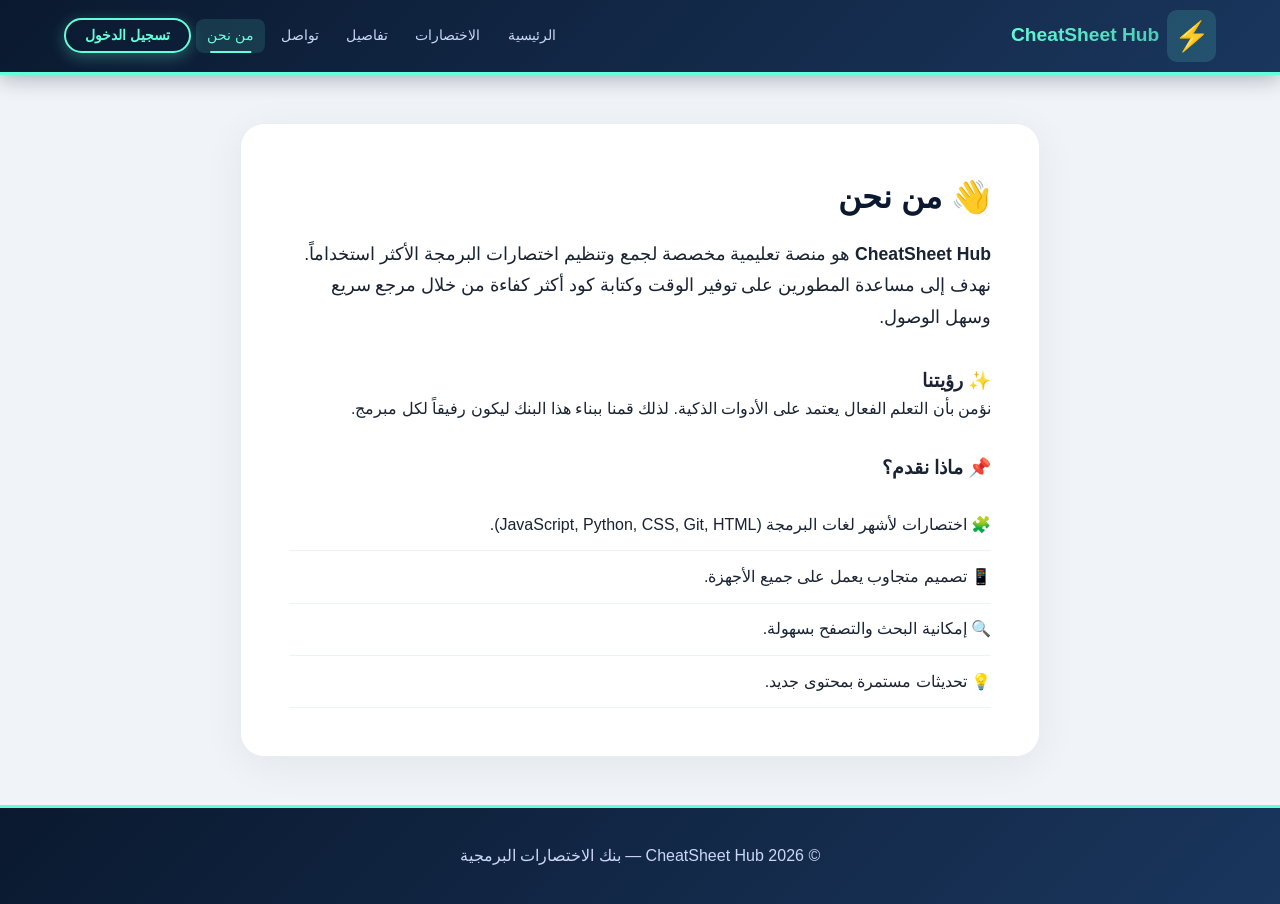
==== about.html @ feb49780 "Add files via upload" ====
<!DOCTYPE html>
<html lang="ar" dir="rtl">
<head>
    <meta charset="UTF-8" />
    <meta name="viewport" content="width=device-width, initial-scale=1.0" />
    <title>CheatSheet Hub | من نحن</title>
    <link rel="stylesheet" href="style.css" />
</head>
<body>
    <header class="navbar">
        <div class="container nav-container">
            <div class="logo">
                <span class="logo-icon">⚡</span>
                <span class="logo-text">CheatSheet Hub</span>
            </div>
            <nav class="nav-links">
                <a href="index.html">الرئيسية</a>
                <a href="cheatsheets.html">الاختصارات</a>
                <a href="detail.html">تفاصيل</a>
                <a href="contact.html">تواصل</a>
                <a href="about.html" class="active">من نحن</a>
                <a href="login.html" class="login-btn">تسجيل الدخول</a>
            </nav>
        </div>
    </header>

    <main>
        <div class="about-content">
            <h2>👋 من نحن</h2>
            <p style="font-size:1.1rem; line-height:1.8;">
                <strong>CheatSheet Hub</strong> هو منصة تعليمية مخصصة لجمع وتنظيم اختصارات البرمجة الأكثر استخداماً.
                نهدف إلى مساعدة المطورين على توفير الوقت وكتابة كود أكثر كفاءة من خلال مرجع سريع وسهل الوصول.
            </p>
            <h3 style="margin-top:2rem;">✨ رؤيتنا</h3>
            <p>نؤمن بأن التعلم الفعال يعتمد على الأدوات الذكية. لذلك قمنا ببناء هذا البنك ليكون رفيقاً لكل مبرمج.</p>

            <h3 style="margin-top:2rem;">📌 ماذا نقدم؟</h3>
            <ul>
                <li>🧩 اختصارات لأشهر لغات البرمجة (JavaScript, Python, CSS, Git, HTML).</li>
                <li>📱 تصميم متجاوب يعمل على جميع الأجهزة.</li>
                <li>🔍 إمكانية البحث والتصفح بسهولة.</li>
                <li>💡 تحديثات مستمرة بمحتوى جديد.</li>
            </ul>
        </div>
    </main>

    <footer class="footer">
        <div class="container">
            <p>© 2026 CheatSheet Hub — بنك الاختصارات البرمجية</p>
        </div>
    </footer>

    <script src="script.js"></script>
</body>
</html>
---- style.css ----
/* ============================================
   CheatSheet Hub - Style Sheet (نسخة محدثة)
   اللون الأساسي: أزرق داكن (#0a192f) مع لمسات زرقاء فاتحة
   ============================================ */

/* ---------- إعدادات عامة ---------- */
* {
    margin: 0;
    padding: 0;
    box-sizing: border-box;
    font-family: 'Segoe UI', Tahoma, Geneva, Verdana, sans-serif;
}

body {
    background-color: #f0f4f8;
    color: #1a2332;
    line-height: 1.6;
    display: flex;
    flex-direction: column;
    min-height: 100vh;
}

.container {
    max-width: 1200px;
    margin: 0 auto;
    padding: 0 24px;
}

a {
    text-decoration: none;
    color: inherit;
}

/* ---------- شريط التنقل (محدث) ---------- */
.navbar {
    background: linear-gradient(135deg, #0a192f 0%, #1a365d 100%);
    color: #fff;
    padding: 0.8rem 0;
    box-shadow: 0 4px 20px rgba(10, 25, 47, 0.3);
    position: sticky;
    top: 0;
    z-index: 100;
    border-bottom: 3px solid #64ffda;
}

.nav-container {
    display: flex;
    justify-content: space-between;
    align-items: center;
    flex-wrap: wrap;
    gap: 0.8rem;
}

.logo {
    display: flex;
    align-items: center;
    gap: 10px;
    font-size: 1.6rem;
    font-weight: 700;
}

.logo-icon {
    font-size: 2rem;
    background: rgba(100, 255, 218, 0.15);
    padding: 0.3rem;
    border-radius: 12px;
}

.logo-text {
    background: linear-gradient(135deg, #64ffda, #48c9b0);
    -webkit-background-clip: text;
    -webkit-text-fill-color: transparent;
    background-clip: text;
}

.nav-links {
    display: flex;
    align-items: center;
    gap: 0.3rem;
    flex-wrap: wrap;
}

.nav-links a {
    color: #ccd6f6;
    font-weight: 500;
    padding: 0.5rem 1rem;
    border-radius: 8px;
    transition: all 0.3s ease;
    font-size: 0.95rem;
    position: relative;
}

.nav-links a::after {
    content: '';
    position: absolute;
    bottom: 0;
    left: 50%;
    transform: translateX(-50%);
    width: 0;
    height: 2px;
    background: #64ffda;
    transition: width 0.3s ease;
}

.nav-links a:hover::after {
    width: 60%;
}

.nav-links a:hover {
    color: #64ffda;
    background-color: rgba(100, 255, 218, 0.08);
}

.nav-links a.active {
    color: #64ffda;
    background-color: rgba(100, 255, 218, 0.12);
}

.nav-links a.active::after {
    width: 60%;
}

.login-btn {
    background: linear-gradient(135deg, #64ffda, #48c9b0) !important;
    color: #0a192f !important;
    padding: 0.5rem 1.5rem !important;
    border-radius: 30px !important;
    font-weight: 700 !important;
    transition: all 0.3s ease !important;
    box-shadow: 0 4px 15px rgba(100, 255, 218, 0.3);
}

.login-btn::after {
    display: none !important;
}

.login-btn:hover {
    transform: scale(1.05) translateY(-2px);
    box-shadow: 0 6px 25px rgba(100, 255, 218, 0.4) !important;
    background: linear-gradient(135deg, #7fffe4, #5dd9c0) !important;
}

/* ---------- أزرار عامة ---------- */
.btn {
    display: inline-block;
    padding: 0.8rem 2.2rem;
    border-radius: 50px;
    font-weight: 600;
    cursor: pointer;
    transition: all 0.3s ease;
    border: none;
    font-size: 1rem;
    text-align: center;
    letter-spacing: 0.5px;
}

.btn-primary {
    background: linear-gradient(135deg, #64ffda, #48c9b0);
    color: #0a192f;
    box-shadow: 0 4px 20px rgba(100, 255, 218, 0.3);
}

.btn-primary:hover {
    transform: translateY(-3px);
    box-shadow: 0 8px 30px rgba(100, 255, 218, 0.4);
}

.btn-secondary {
    background: transparent;
    color: #64ffda;
    border: 2px solid #64ffda;
}

.btn-secondary:hover {
    background: rgba(100, 255, 218, 0.1);
    transform: translateY(-3px);
    box-shadow: 0 4px 20px rgba(100, 255, 218, 0.15);
}

/* ---------- البانر الرئيسي (محدث) ---------- */
.hero {
    background: linear-gradient(135deg, #0a192f 0%, #1a365d 50%, #0a192f 100%);
    color: #fff;
    padding: 5rem 0 4rem;
    position: relative;
    overflow: hidden;
}

.hero::before {
    content: '';
    position: absolute;
    top: -50%;
    right: -20%;
    width: 60%;
    height: 200%;
    background: radial-gradient(circle, rgba(100, 255, 218, 0.05) 0%, transparent 70%);
    transform: rotate(15deg);
}

.hero-content {
    display: flex;
    justify-content: space-between;
    align-items: center;
    flex-wrap: wrap;
    gap: 3rem;
    position: relative;
    z-index: 1;
}

.hero-text {
    flex: 1 1 500px;
}

.hero-text .badge {
    display: inline-block;
    background: rgba(100, 255, 218, 0.15);
    color: #64ffda;
    padding: 0.3rem 1.2rem;
    border-radius: 30px;
    font-size: 0.85rem;
    font-weight: 600;
    margin-bottom: 1rem;
    border: 1px solid rgba(100, 255, 218, 0.2);
}

.hero-text h1 {
    font-size: 3.2rem;
    margin-bottom: 1.2rem;
    line-height: 1.2;
    font-weight: 800;
}

.hero-text h1 .highlight {
    color: #64ffda;
    position: relative;
}

.hero-text h1 .highlight::after {
    content: '';
    position: absolute;
    bottom: 2px;
    left: 0;
    width: 100%;
    height: 4px;
    background: #64ffda;
    border-radius: 2px;
}

.hero-desc {
    font-size: 1.2rem;
    color: #ccd6f6;
    margin-bottom: 2.5rem;
    line-height: 1.9;
    max-width: 550px;
}

.hero-desc strong {
    color: #64ffda;
    font-weight: 700;
}

.hero-buttons {
    display: flex;
    gap: 1rem;
    flex-wrap: wrap;
}

.hero-icons {
    flex: 0 0 280px;
    display: grid;
    grid-template-columns: repeat(3, 1fr);
    gap: 1.2rem;
    font-size: 3.5rem;
    text-align: center;
    background: rgba(100, 255, 218, 0.05);
    padding: 2rem 1.5rem;
    border-radius: 24px;
    border: 1px solid rgba(100, 255, 218, 0.12);
    backdrop-filter: blur(10px);
}

.hero-icons span {
    transition: all 0.3s ease;
    display: inline-block;
    cursor: default;
}

.hero-icons span:hover {
    transform: scale(1.2) rotate(-5deg) translateY(-5px);
}

/* ---------- المميزات (محدث) ---------- */
.features {
    padding: 4rem 0;
    background: #ffffff;
}

.section-title {
    text-align: center;
    font-size: 2.2rem;
    margin-bottom: 3rem;
    color: #0a192f;
    font-weight: 700;
    position: relative;
}

.section-title::after {
    content: '';
    display: block;
    width: 60px;
    height: 4px;
    background: linear-gradient(135deg, #64ffda, #48c9b0);
    margin: 0.5rem auto 0;
    border-radius: 2px;
}

.features-grid {
    display: grid;
    grid-template-columns: repeat(auto-fit, minmax(260px, 1fr));
    gap: 2.5rem;
}

.feature-card {
    background: #f8fafc;
    padding: 2.5rem 2rem;
    border-radius: 20px;
    text-align: center;
    transition: all 0.4s ease;
    border: 1px solid #e8edf5;
    position: relative;
    overflow: hidden;
}

.feature-card::before {
    content: '';
    position: absolute;
    top: 0;
    left: 0;
    right: 0;
    height: 4px;
    background: linear-gradient(135deg, #64ffda, #48c9b0);
    transform: scaleX(0);
    transition: transform 0.4s ease;
}

.feature-card:hover::before {
    transform: scaleX(1);
}

.feature-card:hover {
    transform: translateY(-8px);
    box-shadow: 0 20px 50px rgba(10, 25, 47, 0.1);
    border-color: #64ffda;
}

.feature-icon {
    font-size: 3.5rem;
    margin-bottom: 1.2rem;
    display: inline-block;
}

.feature-card h3 {
    margin-bottom: 0.8rem;
    color: #0a192f;
    font-size: 1.3rem;
}

.feature-card p {
    color: #4a5568;
    font-size: 1rem;
}

/* ---------- معاينة سريعة (محدث) ---------- */
.quick-preview {
    padding: 4rem 0;
    background: #f0f4f8;
}

.preview-cards {
    display: grid;
    grid-template-columns: repeat(auto-fit, minmax(220px, 1fr));
    gap: 1.8rem;
}

.preview-item {
    background: #ffffff;
    padding: 1.8rem 1.5rem;
    border-radius: 16px;
    box-shadow: 0 4px 15px rgba(0, 0, 0, 0.06);
    text-align: center;
    border-right: 4px solid #64ffda;
    transition: all 0.3s ease;
}

.preview-item:hover {
    transform: translateY(-4px);
    box-shadow: 0 8px 30px rgba(0, 0, 0, 0.1);
}

.preview-item .lang {
    font-weight: 700;
    color: #0a192f;
    font-size: 1.1rem;
    background: rgba(100, 255, 218, 0.12);
    display: inline-block;
    padding: 0.2rem 1rem;
    border-radius: 20px;
    margin-bottom: 0.5rem;
}

.preview-item .shortcut {
    color: #1a365d;
    font-size: 0.95rem;
    font-weight: 600;
    margin-top: 0.3rem;
    background: #f0f4f8;
    padding: 0.3rem 0.8rem;
    border-radius: 8px;
    display: inline-block;
}

.preview-item .desc {
    font-size: 0.85rem;
    color: #4a5568;
    margin-top: 0.5rem;
}

.text-center {
    text-align: center;
    margin-top: 2.5rem;
}

/* ---------- بطاقات الاختصارات (محدث) ---------- */
.cheatsheet-grid {
    display: grid;
    grid-template-columns: repeat(auto-fill, minmax(280px, 1fr));
    gap: 2rem;
    padding: 1rem 0 2rem;
}

.card {
    background: #ffffff;
    border-radius: 18px;
    padding: 1.8rem;
    box-shadow: 0 4px 15px rgba(0, 0, 0, 0.06);
    transition: all 0.4s ease;
    border: 1px solid #e8edf5;
    display: flex;
    flex-direction: column;
    position: relative;
}

.card:hover {
    transform: translateY(-8px);
    box-shadow: 0 20px 50px rgba(10, 25, 47, 0.12);
    border-color: #64ffda;
}

.card .lang-tag {
    background: linear-gradient(135deg, #0a192f, #1a365d);
    color: #64ffda;
    padding: 0.2rem 1rem;
    border-radius: 30px;
    font-size: 0.8rem;
    font-weight: 700;
    display: inline-block;
    width: fit-content;
    margin-bottom: 0.8rem;
    letter-spacing: 0.5px;
}

.card h3 {
    color: #0a192f;
    margin-bottom: 0.5rem;
    font-size: 1.15rem;
    font-weight: 700;
}

.card p {
    color: #4a5568;
    font-size: 0.95rem;
    flex: 1;
}

.card .card-footer {
    margin-top: 1.2rem;
    display: flex;
    justify-content: space-between;
    align-items: center;
    border-top: 1px solid #edf2f7;
    padding-top: 1rem;
}

.card .card-footer .category {
    font-size: 0.75rem;
    color: #4a5568;
    background: #f0f4f8;
    padding: 0.2rem 0.8rem;
    border-radius: 20px;
}

.card .btn-detail {
    background: linear-gradient(135deg, #0a192f, #1a365d);
    color: #fff;
    padding: 0.4rem 1.4rem;
    border-radius: 30px;
    font-size: 0.85rem;
    border: none;
    cursor: pointer;
    transition: all 0.3s ease;
    font-weight: 600;
}

.card .btn-detail:hover {
    background: linear-gradient(135deg, #64ffda, #48c9b0);
    color: #0a192f;
    transform: scale(1.05);
}

/* ---------- صفحة التفاصيل (محدث) ---------- */
.detail-container {
    max-width: 750px;
    margin: 3rem auto;
    background: #ffffff;
    padding: 3rem;
    border-radius: 24px;
    box-shadow: 0 8px 40px rgba(0, 0, 0, 0.08);
    border: 1px solid #e8edf5;
}

.detail-container .lang-badge {
    background: linear-gradient(135deg, #0a192f, #1a365d);
    color: #64ffda;
    padding: 0.3rem 1.2rem;
    border-radius: 30px;
    font-size: 0.9rem;
    display: inline-block;
    font-weight: 700;
}

.detail-container h2 {
    color: #0a192f;
    margin: 1rem 0 0.5rem;
    font-size: 2rem;
}

.detail-container .detail-tags {
    display: flex;
    gap: 0.8rem;
    flex-wrap: wrap;
    margin: 0.8rem 0 1.2rem;
}

.detail-container .detail-tags span {
    background: #f0f4f8;
    padding: 0.2rem 1rem;
    border-radius: 20px;
    font-size: 0.8rem;
    color: #1a365d;
}

.detail-container .code-block {
    background: #0a192f;
    color: #64ffda;
    padding: 1.5rem;
    border-radius: 14px;
    font-family: 'Courier New', monospace;
    margin: 1.5rem 0;
    direction: ltr;
    text-align: left;
    overflow-x: auto;
    border: 1px solid rgba(100, 255, 218, 0.15);
}

.detail-container .code-block code {
    font-family: 'Courier New', monospace;
    font-size: 0.95rem;
}

.detail-example {
    background: #f8fafc;
    padding: 1.5rem;
    border-radius: 14px;
    margin: 1.5rem 0;
    border-right: 4px solid #64ffda;
}

.detail-example strong {
    color: #0a192f;
}

.detail-example p {
    margin-top: 0.5rem;
    color: #4a5568;
}

.detail-container .back-link {
    display: inline-block;
    margin-top: 1.5rem;
    color: #64ffda;
    font-weight: 600;
    transition: all 0.3s ease;
}

.detail-container .back-link:hover {
    transform: translateX(-5px);
}

/* ---------- البحث والفلترة (محدث) ---------- */
.search-filter {
    display: flex;
    gap: 1rem;
    flex-wrap: wrap;
    justify-content: center;
    margin-bottom: 2.5rem;
}

.search-filter input,
.search-filter select {
    padding: 0.8rem 1.5rem;
    border: 2px solid #d1d9e6;
    border-radius: 50px;
    font-size: 1rem;
    background: #ffffff;
    transition: all 0.3s ease;
    min-width: 200px;
    box-shadow: 0 2px 10px rgba(0, 0, 0, 0.04);
}

.search-filter input:focus,
.search-filter select:focus {
    outline: none;
    border-color: #64ffda;
    box-shadow: 0 0 0 4px rgba(100, 255, 218, 0.15);
}

.search-filter select {
    cursor: pointer;
    appearance: none;
    background-image: url("data:image/svg+xml,%3Csvg xmlns='http://www.w3.org/2000/svg' width='12' height='8' viewBox='0 0 12 8'%3E%3Cpath d='M1 1l5 5 5-5' stroke='%234a5568' stroke-width='2' fill='none'/%3E%3C/svg%3E");
    background-repeat: no-repeat;
    background-position: left 1.2rem center;
    padding-right: 2.8rem;
}

.search-filter input::placeholder {
    color: #a0aec0;
}

.no-results {
    text-align: center;
    padding: 4rem 2rem;
    color: #4a5568;
    font-size: 1.2rem;
    background: #ffffff;
    border-radius: 20px;
    border: 2px dashed #d1d9e6;
}

/* ---------- نماذج التواصل والدخول ---------- */
.contact-form,
.login-container {
    max-width: 560px;
    margin: 3rem auto;
    background: #ffffff;
    padding: 3rem;
    border-radius: 24px;
    box-shadow: 0 8px 40px rgba(0, 0, 0, 0.08);
    border: 1px solid #e8edf5;
}

.contact-form h2,
.login-container h2 {
    text-align: center;
    color: #0a192f;
    margin-bottom: 0.5rem;
}

.contact-form .sub,
.login-container .sub {
    text-align: center;
    color: #4a5568;
    margin-bottom: 2rem;
}

.contact-form label,
.login-container label {
    display: block;
    font-weight: 600;
    margin: 1rem 0 0.4rem;
    color: #0a192f;
    font-size: 0.95rem;
}

.contact-form input,
.contact-form textarea,
.login-container input {
    width: 100%;
    padding: 0.8rem 1.2rem;
    border: 2px solid #d1d9e6;
    border-radius: 12px;
    font-size: 1rem;
    transition: all 0.3s ease;
    background: #f8fafc;
}

.contact-form input:focus,
.contact-form textarea:focus,
.login-container input:focus {
    outline: none;
    border-color: #64ffda;
    box-shadow: 0 0 0 4px rgba(100, 255, 218, 0.1);
    background: #ffffff;
}

.contact-form textarea {
    height: 150px;
    resize: vertical;
}

.contact-form .btn-submit,
.login-container .btn-login {
    width: 100%;
    padding: 1rem;
    margin-top: 1.8rem;
    background: linear-gradient(135deg, #0a192f, #1a365d);
    color: #fff;
    border: none;
    border-radius: 50px;
    font-size: 1.1rem;
    font-weight: 700;
    cursor: pointer;
    transition: all 0.3s ease;
    letter-spacing: 0.5px;
}

.contact-form .btn-submit:hover,
.login-container .btn-login:hover {
    background: linear-gradient(135deg, #64ffda, #48c9b0);
    color: #0a192f;
    transform: scale(1.02);
    box-shadow: 0 8px 30px rgba(100, 255, 218, 0.3);
}

/* ---------- صفحة من نحن ---------- */
.about-content {
    max-width: 800px;
    margin: 3rem auto;
    background: #ffffff;
    padding: 3rem;
    border-radius: 24px;
    box-shadow: 0 8px 40px rgba(0, 0, 0, 0.06);
    border: 1px solid #e8edf5;
}

.about-content h2 {
    color: #0a192f;
    margin-bottom: 1rem;
    font-size: 2rem;
}

.about-content ul {
    list-style: none;
    padding: 0;
    margin-top: 1rem;
}

.about-content ul li {
    padding: 0.8rem 0;
    border-bottom: 1px solid #edf2f7;
    display: flex;
    align-items: center;
    gap: 0.8rem;
    font-size: 1rem;
}

/* ---------- تذييل الصفحة ---------- */
.footer {
    background: linear-gradient(135deg, #0a192f, #1a365d);
    color: #ccd6f6;
    padding: 2rem 0;
    text-align: center;
    margin-top: auto;
    border-top: 3px solid #64ffda;
}

.footer p {
    margin: 0.2rem 0;
}

.footer-small {
    font-size: 0.85rem;
    opacity: 0.7;
}

/* ---------- استجابة للشاشات الصغيرة ---------- */
@media (max-width: 992px) {
    .hero-text h1 {
        font-size: 2.5rem;
    }
    .hero-icons {
        flex: 1 1 100%;
        grid-template-columns: repeat(6, 1fr);
        font-size: 2.8rem;
        padding: 1.5rem;
    }
}

@media (max-width: 768px) {
    .nav-container {
        flex-direction: column;
        gap: 0.6rem;
    }
    .nav-links {
        justify-content: center;
        gap: 0.3rem;
    }
    .nav-links a {
        font-size: 0.85rem;
        padding: 0.3rem 0.7rem;
    }
    .hero {
        padding: 3rem 0;
    }
    .hero-text h1 {
        font-size: 2rem;
    }
    .hero-text .badge {
        font-size: 0.75rem;
    }
    .hero-desc {
        font-size: 1rem;
    }
    .hero-content {
        flex-direction: column;
        text-align: center;
    }
    .hero-buttons {
        justify-content: center;
    }
    .hero-icons {
        grid-template-columns: repeat(3, 1fr);
        font-size: 2.5rem;
        padding: 1.2rem;
    }
    .features-grid {
        grid-template-columns: 1fr;
        gap: 1.5rem;
    }
    .cheatsheet-grid {
        grid-template-columns: 1fr;
    }
    .preview-cards {
        grid-template-columns: 1fr 1fr;
    }
    .detail-container,
    .contact-form,
    .about-content,
    .login-container {
        padding: 1.8rem;
        margin: 1.5rem 1rem;
    }
    .search-filter input,
    .search-filter select {
        min-width: 150px;
        width: 100%;
    }
}

@media (max-width: 480px) {
    .logo {
        font-size: 1.2rem;
    }
    .logo-icon {
        font-size: 1.5rem;
    }
    .nav-links a {
        font-size: 0.75rem;
        padding: 0.2rem 0.5rem;
    }
    .hero-text h1 {
        font-size: 1.6rem;
    }
    .preview-cards {
        grid-template-columns: 1fr;
    }
    .hero-icons {
        grid-template-columns: repeat(3, 1fr);
        font-size: 2rem;
        gap: 0.8rem;
    }
    .card {
        padding: 1.2rem;
    }
    .detail-container,
    .contact-form,
    .about-content,
    .login-container {
        padding: 1.2rem;
        margin: 1rem 0.8rem;
    }
}
/* ============================================
   صفحة إنشاء الحساب (Sign Up)
   ============================================ */

.signup-container {
    max-width: 560px;
    margin: 2.5rem auto;
    background: #ffffff;
    padding: 2.5rem 3rem;
    border-radius: 24px;
    box-shadow: 0 8px 40px rgba(0, 0, 0, 0.08);
    border: 1px solid #e8edf5;
}

.signup-header {
    text-align: center;
    margin-bottom: 2rem;
}

.signup-header h2 {
    color: #0a192f;
    font-size: 1.8rem;
    margin-bottom: 0.3rem;
}

.signup-header .sub {
    color: #4a5568;
    font-size: 0.95rem;
}

.signup-form .form-group {
    margin-bottom: 1.5rem;
}

.signup-form label {
    display: block;
    font-weight: 600;
    margin-bottom: 0.4rem;
    color: #0a192f;
    font-size: 0.95rem;
}

.signup-form input[type="text"],
.signup-form input[type="email"],
.signup-form input[type="tel"],
.signup-form input[type="password"] {
    width: 100%;
    padding: 0.8rem 1.2rem;
    border: 2px solid #d1d9e6;
    border-radius: 12px;
    font-size: 1rem;
    transition: all 0.3s ease;
    background: #f8fafc;
}

.signup-form input:focus {
    outline: none;
    border-color: #64ffda;
    box-shadow: 0 0 0 4px rgba(100, 255, 218, 0.1);
    background: #ffffff;
}

.signup-form input.error {
    border-color: #e53e3e;
    box-shadow: 0 0 0 4px rgba(229, 62, 62, 0.1);
}

.signup-form input.success {
    border-color: #48bb78;
    box-shadow: 0 0 0 4px rgba(72, 187, 120, 0.1);
}

.form-error {
    color: #e53e3e;
    font-size: 0.8rem;
    margin-top: 0.3rem;
    display: none;
}

.form-error.show {
    display: block;
}

/* حقل كلمة المرور مع زر إظهار/إخفاء */
.password-wrapper {
    position: relative;
}

.password-wrapper input {
    padding-left: 3rem !important;
}

.toggle-password {
    position: absolute;
    left: 0.8rem;
    top: 50%;
    transform: translateY(-50%);
    background: none;
    border: none;
    cursor: pointer;
    font-size: 1.2rem;
    padding: 0.3rem;
    border-radius: 8px;
    transition: all 0.3s ease;
    opacity: 0.6;
}

.toggle-password:hover {
    opacity: 1;
    background: #f0f4f8;
}

/* قوة كلمة المرور */
.password-strength {
    display: flex;
    align-items: center;
    gap: 0.8rem;
    margin-top: 0.5rem;
}

.strength-bar {
    flex: 1;
    height: 6px;
    background: #e2e8f0;
    border-radius: 4px;
    overflow: hidden;
    transition: all 0.3s ease;
}

.strength-bar::after {
    content: '';
    display: block;
    height: 100%;
    width: 0%;
    border-radius: 4px;
    transition: width 0.5s ease;
}

.strength-bar.weak::after {
    width: 25%;
    background: #e53e3e;
}

.strength-bar.medium::after {
    width: 50%;
    background: #ed8936;
}

.strength-bar.strong::after {
    width: 75%;
    background: #48bb78;
}

.strength-bar.very-strong::after {
    width: 100%;
    background: #38a169;
}

.strength-text {
    font-size: 0.8rem;
    font-weight: 600;
    min-width: 60px;
    text-align: left;
}

.strength-text.weak { color: #e53e3e; }
.strength-text.medium { color: #ed8936; }
.strength-text.strong { color: #48bb78; }
.strength-text.very-strong { color: #38a169; }

/* متطلبات كلمة المرور */
.password-requirements {
    list-style: none;
    padding: 0;
    margin-top: 0.5rem;
    display: grid;
    grid-template-columns: 1fr 1fr;
    gap: 0.3rem 1rem;
    font-size: 0.8rem;
}

.password-requirements li {
    color: #a0aec0;
    transition: all 0.3s ease;
    display: flex;
    align-items: center;
    gap: 0.3rem;
}

.password-requirements li.met {
    color: #48bb78;
}

/* مربع الاختيار */
.checkbox-group {
    margin: 1.5rem 0;
}

.checkbox-label {
    display: flex !important;
    align-items: center;
    gap: 0.6rem;
    cursor: pointer;
    font-weight: 400 !important;
    color: #4a5568 !important;
    font-size: 0.9rem !important;
}

.checkbox-label input[type="checkbox"] {
    width: 18px;
    height: 18px;
    cursor: pointer;
    accent-color: #64ffda;
    flex-shrink: 0;
}

.checkbox-label a {
    color: #0a192f;
    font-weight: 600;
    text-decoration: underline;
}

.checkbox-label a:hover {
    color: #64ffda;
}

/* زر إنشاء الحساب */
.btn-signup {
    width: 100%;
    padding: 1rem;
    margin-top: 0.5rem;
    background: linear-gradient(135deg, #0a192f, #1a365d);
    color: #fff;
    border: none;
    border-radius: 50px;
    font-size: 1.1rem;
    font-weight: 700;
    cursor: pointer;
    transition: all 0.3s ease;
    letter-spacing: 0.5px;
    position: relative;
    overflow: hidden;
}

.btn-signup:hover {
    background: linear-gradient(135deg, #64ffda, #48c9b0);
    color: #0a192f;
    transform: scale(1.02);
    box-shadow: 0 8px 30px rgba(100, 255, 218, 0.3);
}

.btn-signup:disabled {
    opacity: 0.6;
    cursor: not-allowed;
    transform: none !important;
}

.btn-signup .spinner {
    display: none;
    width: 20px;
    height: 20px;
    border: 3px solid rgba(255,255,255,0.3);
    border-top-color: #0a192f;
    border-radius: 50%;
    animation: spin 0.8s linear infinite;
    margin: 0 auto;
}

.btn-signup.loading .spinner {
    display: block;
}

.btn-signup.loading .btn-text {
    display: none;
}

@keyframes spin {
    to { transform: rotate(360deg); }
}

/* رابط تسجيل الدخول */
.login-link {
    text-align: center;
    margin-top: 1.5rem;
    color: #4a5568;
    font-size: 0.95rem;
}

.login-link a {
    color: #0a192f;
    font-weight: 700;
    text-decoration: underline;
}

.login-link a:hover {
    color: #64ffda;
}

/* رسالة النجاح */
.success-message {
    text-align: center;
    padding: 2rem;
    background: #f0fff4;
    border-radius: 16px;
    border: 2px solid #48bb78;
}

.success-message .icon {
    font-size: 4rem;
    display: block;
    margin-bottom: 1rem;
}

.success-message h3 {
    color: #22543d;
    font-size: 1.5rem;
    margin-bottom: 0.5rem;
}

.success-message p {
    color: #4a5568;
    margin-bottom: 1.5rem;
}

/* استجابة للشاشات الصغيرة */
@media (max-width: 640px) {
    .signup-container {
        padding: 1.8rem;
        margin: 1.5rem 1rem;
    }
    
    .password-requirements {
        grid-template-columns: 1fr;
    }
    
    .signup-header h2 {
        font-size: 1.5rem;
    }
}

@media (max-width: 480px) {
    .signup-container {
        padding: 1.2rem;
    }
    
    .signup-form input {
        font-size: 0.9rem;
        padding: 0.6rem 1rem;
    }
    
    .btn-signup {
        font-size: 1rem;
        padding: 0.8rem;
    }
}
/* ============================================
   زر إنشاء حساب جديد
   ============================================ */

.signup-btn {
    background: linear-gradient(135deg, #64ffda, #48c9b0) !important;
    color: #0a192f !important;
    padding: 0.5rem 1.5rem !important;
    border-radius: 30px !important;
    font-weight: 700 !important;
    transition: all 0.3s ease !important;
    box-shadow: 0 4px 15px rgba(100, 255, 218, 0.3);
}

.signup-btn:hover {
    transform: scale(1.05) translateY(-2px);
    box-shadow: 0 6px 25px rgba(100, 255, 218, 0.5) !important;
    background: linear-gradient(135deg, #7fffe4, #5dd9c0) !important;
}

/* ============================================
   قسم الدعوة للتسجيل (CTA)
   ============================================ */

.cta-section {
    padding: 4rem 0;
    background: linear-gradient(135deg, #0a192f 0%, #1a365d 100%);
    color: #fff;
    text-align: center;
    border-top: 3px solid #64ffda;
    border-bottom: 3px solid #64ffda;
}

.cta-content h2 {
    font-size: 2.5rem;
    margin-bottom: 0.8rem;
    color: #fff;
}

.cta-content p {
    font-size: 1.2rem;
    color: #ccd6f6;
    margin-bottom: 2rem;
}

.cta-buttons {
    display: flex;
    gap: 1.5rem;
    justify-content: center;
    flex-wrap: wrap;
}

.cta-content .btn-primary {
    background: linear-gradient(135deg, #64ffda, #48c9b0);
    color: #0a192f;
    font-size: 1.1rem;
    padding: 0.9rem 2.5rem;
}

.cta-content .btn-secondary {
    border-color: #64ffda;
    color: #64ffda;
    font-size: 1.1rem;
    padding: 0.9rem 2.5rem;
}

.cta-content .btn-secondary:hover {
    background: rgba(100, 255, 218, 0.1);
}

/* ============================================
   استجابة للشاشات الصغيرة
   ============================================ */

@media (max-width: 768px) {
    .cta-content h2 {
        font-size: 1.8rem;
    }
    
    .cta-content p {
        font-size: 1rem;
    }
    
    .cta-buttons {
        flex-direction: column;
        align-items: center;
    }
    
    .cta-content .btn-primary,
    .cta-content .btn-secondary {
        width: 100%;
        max-width: 300px;
        text-align: center;
    }
}

@media (max-width: 480px) {
    .signup-btn {
        font-size: 0.8rem !important;
        padding: 0.3rem 1rem !important;
    }
    
    .cta-content h2 {
        font-size: 1.4rem;
    }
}
/* ============================================
   شريط التنقل (نسخة محسّنة)
   ============================================ */

.navbar {
    background: linear-gradient(135deg, #0a192f 0%, #1a365d 100%);
    color: #fff;
    padding: 0.6rem 0;
    box-shadow: 0 4px 20px rgba(10, 25, 47, 0.3);
    position: sticky;
    top: 0;
    z-index: 100;
    border-bottom: 3px solid #64ffda;
}

.nav-container {
    display: flex;
    justify-content: space-between;
    align-items: center;
    flex-wrap: nowrap;
    gap: 0.5rem;
}

.logo {
    display: flex;
    align-items: center;
    gap: 8px;
    font-size: 1.4rem;
    font-weight: 700;
    flex-shrink: 0;
}

.logo-icon {
    font-size: 1.8rem;
    background: rgba(100, 255, 218, 0.15);
    padding: 0.2rem 0.4rem;
    border-radius: 10px;
}

.logo-text {
    background: linear-gradient(135deg, #64ffda, #48c9b0);
    -webkit-background-clip: text;
    -webkit-text-fill-color: transparent;
    background-clip: text;
    font-size: 1.2rem;
}

.nav-links {
    display: flex;
    align-items: center;
    gap: 0.3rem;
    flex-wrap: wrap;
    justify-content: flex-end;
}

.nav-links a {
    color: #ccd6f6;
    font-weight: 500;
    padding: 0.4rem 0.7rem;
    border-radius: 8px;
    transition: all 0.3s ease;
    font-size: 0.85rem;
    white-space: nowrap;
    position: relative;
}

.nav-links a::after {
    content: '';
    position: absolute;
    bottom: 0;
    left: 50%;
    transform: translateX(-50%);
    width: 0;
    height: 2px;
    background: #64ffda;
    transition: width 0.3s ease;
}

.nav-links a:hover::after {
    width: 60%;
}

.nav-links a:hover {
    color: #64ffda;
    background-color: rgba(100, 255, 218, 0.08);
}

.nav-links a.active {
    color: #64ffda;
    background-color: rgba(100, 255, 218, 0.12);
}

.nav-links a.active::after {
    width: 60%;
}

/* ===== زر إنشاء حساب ===== */
.signup-btn {
    background: linear-gradient(135deg, #64ffda, #48c9b0) !important;
    color: #0a192f !important;
    padding: 0.4rem 1.2rem !important;
    border-radius: 30px !important;
    font-weight: 700 !important;
    transition: all 0.3s ease !important;
    box-shadow: 0 4px 15px rgba(100, 255, 218, 0.3);
    font-size: 0.85rem !important;
}

.signup-btn::after {
    display: none !important;
}

.signup-btn:hover {
    transform: scale(1.05) translateY(-2px);
    box-shadow: 0 6px 25px rgba(100, 255, 218, 0.5) !important;
    background: linear-gradient(135deg, #7fffe4, #5dd9c0) !important;
}

/* ===== زر تسجيل الدخول ===== */
.login-btn {
    background: transparent !important;
    color: #64ffda !important;
    border: 2px solid #64ffda;
    padding: 0.3rem 1.2rem !important;
    border-radius: 30px !important;
    font-weight: 600 !important;
    transition: all 0.3s ease !important;
}

.login-btn::after {
    display: none !important;
}

.login-btn:hover {
    background: rgba(100, 255, 218, 0.1) !important;
    transform: scale(1.03);
}

/* ===== زر القائمة للجوال ===== */
.menu-toggle {
    display: none;
    background: none;
    border: 2px solid #64ffda;
    color: #64ffda;
    font-size: 1.5rem;
    padding: 0.2rem 0.7rem;
    border-radius: 8px;
    cursor: pointer;
    transition: all 0.3s ease;
}

.menu-toggle:hover {
    background: rgba(100, 255, 218, 0.1);
}

/* ===== استجابة للشاشات المتوسطة ===== */
@media (max-width: 992px) {
    .nav-links a {
        font-size: 0.75rem;
        padding: 0.3rem 0.5rem;
    }
    
    .signup-btn {
        font-size: 0.75rem !important;
        padding: 0.3rem 1rem !important;
    }
    
    .login-btn {
        font-size: 0.75rem !important;
        padding: 0.2rem 1rem !important;
    }
    
    .logo-text {
        font-size: 1rem;
    }
    
    .logo-icon {
        font-size: 1.5rem;
    }
}

/* ===== استجابة للشاشات الصغيرة (جوال) ===== */
@media (max-width: 768px) {
    .menu-toggle {
        display: block;
    }
    
    .nav-links {
        display: none;
        flex-direction: column;
        width: 100%;
        padding: 1rem 0;
        gap: 0.5rem;
        background: #0a192f;
        border-top: 2px solid #64ffda;
        margin-top: 0.5rem;
    }
    
    .nav-links.open {
        display: flex;
    }
    
    .nav-links a {
        width: 100%;
        text-align: center;
        padding: 0.6rem;
        font-size: 0.9rem;
    }
    
    .nav-links a::after {
        display: none;
    }
    
    .signup-btn,
    .login-btn {
        width: 80% !important;
        margin: 0.2rem auto !important;
        text-align: center !important;
    }
    
    .nav-container {
        flex-wrap: wrap;
    }
}

@media (max-width: 480px) {
    .logo-text {
        font-size: 0.85rem;
    }
    
    .logo-icon {
        font-size: 1.2rem;
    }
    
    .nav-links a {
        font-size: 0.8rem;
        padding: 0.5rem;
    }
}
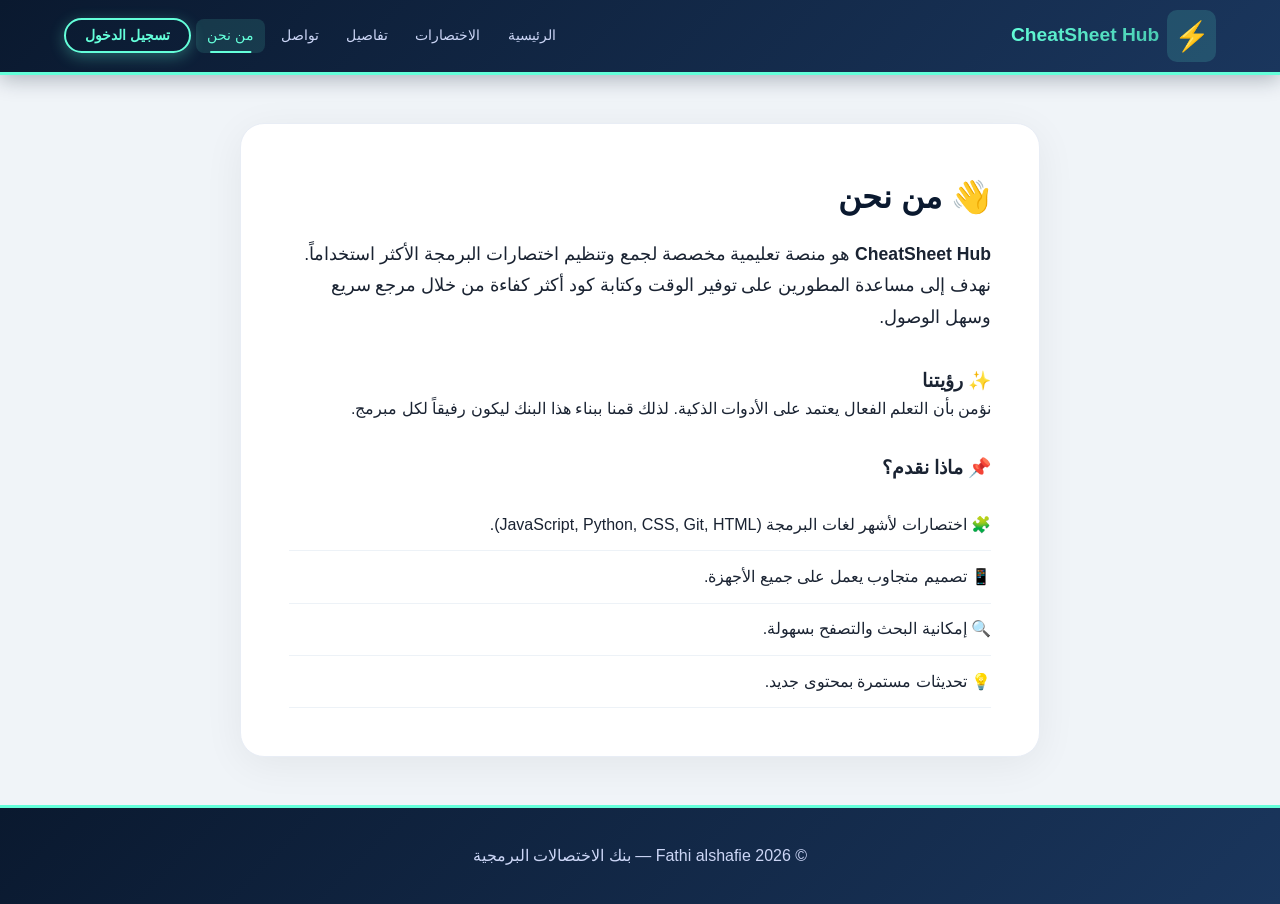
==== commit 3e503397: "Update about.html" ====
--- a/about.html
+++ b/about.html
@@ -46,10 +46,10 @@
 
     <footer class="footer">
         <div class="container">
-            <p>© 2026 CheatSheet Hub — بنك الاختصارات البرمجية</p>
+            <p>&copy; 2026 Fathi alshafie — بنك الاختصالات البرمجية</p>
         </div>
     </footer>
 
     <script src="script.js"></script>
 </body>
-</html>+</html>
